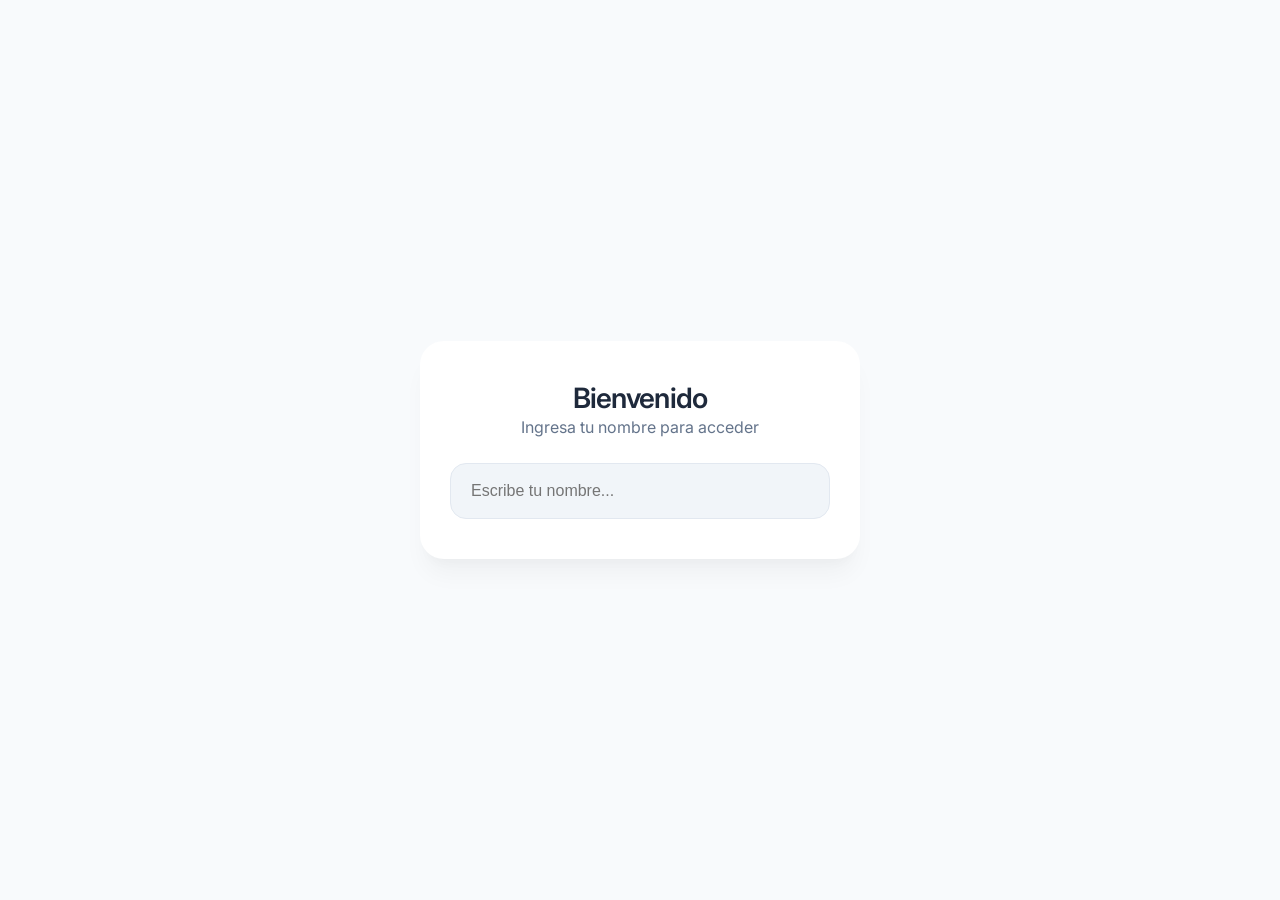
==== index.html @ 5d082486 "Add files via upload" ====
<!DOCTYPE html>
<html lang="es">
<head>
    <meta charset="UTF-8">
    <meta name="viewport" content="width=device-width, initial-scale=1.0">
    <title>Sistema de Socios | Premium</title>
    <!-- Google Fonts: Inter -->
    <link href="https://fonts.googleapis.com/css2?family=Inter:wght@300;400;600&display=swap" rel="stylesheet">
    <style>
        :root {
            --bg-color: #f8fafc;
            --card-bg: #ffffff;
            --primary: #10b981; /* Esmeralda Salud */
            --primary-dark: #059669;            --text-main: #1e293b;
            --text-muted: #64748b;
            --radius: 24px;
            --shadow: 0 20px 25px -5px rgba(0, 0, 0, 0.04), 0 10px 10px -5px rgba(0, 0, 0, 0.02);
        }

        * { box-sizing: border-box; margin: 0; padding: 0; -webkit-tap-highlight-color: transparent; }

        body {
            background-color: var(--bg-color);
            color: var(--text-main);
            font-family: 'Inter', sans-serif;
            display: flex;
            justify-content: center;            align-items: center;
            min-height: 100vh;
            padding: 20px;
        }

        .app-container {
            background: var(--card-bg);
            width: 100%;
            max-width: 440px;
            padding: 40px 30px;
            border-radius: var(--radius);
            box-shadow: var(--shadow);
        }

        /* Navegación entre pantallas */
        .screen { display: none; animation: fadeIn 0.5s ease forwards; }
        .screen.active { display: flex; flex-direction: column; gap: 24px; }

        @keyframes fadeIn {
            from { opacity: 0; transform: translateY(10px); }
            to { opacity: 1; transform: translateY(0); }
        }

        /* Tipografía */
        h1 { font-size: 1.75rem; font-weight: 600; letter-spacing: -0.025em; text-align: center; }
        p { font-size: 1rem; color: var(--text-muted); text-align: center; line-height: 1.5; }

        /* Inputs Modernos */
        .input-group { position: relative; width: 100%; }
        input {
            width: 100%;
            padding: 18px 20px;            border: 1.5px solid #e2e8f0;
            border-radius: 16px;
            font-size: 1rem;
            background: #f1f5f9;
            transition: all 0.3s;
            outline: none;
        }
        input:focus {
            background: #fff;
            border-color: var(--primary);
            box-shadow: 0 0 0 4px rgba(16, 185, 129, 0.1);
        }

        /* Resultados de búsqueda */
        .search-results {
            list-style: none;
            background: white;
            border-radius: 16px;
            margin-top: 8px;
            border: 1px solid #e2e8f0;
            overflow: hidden;
            box-shadow: var(--shadow);
            position: absolute;            width: 100%;
            z-index: 10;
        }
        .search-results li {
            padding: 15px 20px;
            cursor: pointer;
            transition: background 0.2s;
            border-bottom: 1px solid #f1f5f9;
        }
        .search-results li:hover { background: #f8fafc; color: var(--primary); }

        /* Botones */
        .btn {
            width: 100%;
            padding: 18px;
            border: none;
            border-radius: 16px;
            font-size: 1rem;
            font-weight: 600;            cursor: pointer;
            transition: all 0.3s;
            display: flex;
            justify-content: center;
            align-items: center;
            gap: 10px;        }
        .btn-primary { background: var(--primary); color: white; }
        .btn-primary:hover { background: var(--primary-dark); transform: translateY(-1px); }
        .btn-link { background: transparent; color: var(--text-muted); font-size: 0.9rem; text-decoration: underline; }

        /* Landing Premium Elements */
        .status-badge {
            background: #ecfdf5; color: #059669; padding: 8px 16px; border-radius: 100px;
            font-size: 0.8rem; font-weight: 600; display: inline-flex; align-items: center; gap: 8px; align-self: center;
        }
        .status-dot { width: 8px; height: 8px; background: #10b981; border-radius: 50%; animation: pulse 2s infinite; }
        @keyframes pulse {
            0% { transform: scale(0.95); box-shadow: 0 0 0 0 rgba(16, 185, 129, 0.7); }
            70% { transform: scale(1); box-shadow: 0 0 0 10px rgba(16, 185, 129, 0); }
            100% { transform: scale(0.95); box-shadow: 0 0 0 0 rgba(16, 185, 129, 0); }
        }
        .wa-premium-btn {
            background: #25D366; color: white; text-decoration: none; width: 100%; padding: 20px;
            border-radius: 18px; display: flex; align-items: center; justify-content: center; gap: 12px;
            font-weight: 600; box-shadow: 0 15px 30px rgba(37, 211, 102, 0.25);
        }

        .hidden { display: none !important; }
        .loader { border: 2px solid #f3f3f3; border-top: 2px solid white; border-radius: 50%; width: 16px; height: 16px; animation: spin 1s linear infinite; }
        @keyframes spin { 0% { transform: rotate(0deg); } 100% { transform: rotate(360deg); } }
    </style>
</head>
<body>

<div class="app-container">
    <!-- PANTALLA 1: LOGIN -->
    <div id="screen-login" class="screen active">
        <div>
            <h1>Bienvenido</h1>
            <p>Ingresa tu nombre para acceder</p>
        </div>
        <div class="input-group">
            <input type="text" id="search-name" placeholder="Escribe tu nombre..." autocomplete="off">
            <ul id="results" class="search-results hidden"></ul>
        </div>
        <div id="id-section" class="hidden" style="display: flex; flex-direction: column; gap: 20px;">
            <input type="password" id="user-id" placeholder="Tu ID / Contraseña">
            <button class="btn btn-primary" onclick="handleLogin()">
                <span id="btn-text">Acceder</span>
                <div id="loader" class="loader hidden"></div>
            </button>
        </div>
    </div>

    <!-- PANTALLA 2: DASHBOARD -->
    <div id="screen-dashboard" class="screen">
        <div>
            <h1 id="welcome-name">Hola</h1>
            <p>Actualiza tu número de contacto</p>        </div>
        <div class="input-group">
            <label style="font-size: 0.8rem; color: var(--text-muted); margin-bottom: 8px; display: block;">WhatsApp</label>
            <input type="tel" id="user-wa" placeholder="+54 9 ...">
        </div>
        <button class="btn btn-primary" onclick="handleUpdate()">Actualizar Datos</button>
        <button class="btn btn-link" onclick="logout()">¿No eres tú? Cerrar sesión</button>
    </div>

    <!-- PANTALLA 3: LANDING PÚBLICA -->
    <div id="screen-landing" class="screen">
        <div class="status-badge"><span class="status-dot"></span> Disponible ahora</div>
        <h1>Atención Directa</h1>
        <p>Conecta con nuestro equipo de bienestar de forma inmediata vía WhatsApp.</p>
        <a id="wa-link" href="#" class="wa-premium-btn">Iniciar Chat</a>
        <p style="font-size: 0.8rem;">Respuesta media: < 15 min</p>
    </div>
</div>

<script>
    const API_URL = "TU_URL_DE_APPS_SCRIPT"; 
    let selectedUser = null;

    // Búsqueda en tiempo real
    document.getElementById('search-name').addEventListener('input', async (e) => {
        const val = e.target.value;
        if (val.length < 3) return;
                const res = await fetch(`${API_URL}?action=search&q=${val}`);
        const users = await res.json();
        const list = document.getElementById('results');
        list.innerHTML = '';        
        users.forEach(u => {
            const li = document.createElement('li');
            li.textContent = u.nombre;
            li.onclick = () => {
                selectedUser = u;                document.getElementById('search-name').value = u.nombre;
                list.classList.add('hidden');
                document.getElementById('id-section').classList.remove('hidden');
            };
            list.appendChild(li);
        });
        list.classList.remove('hidden');
    });

    async function handleLogin() {
        const id = document.getElementById('user-id').value;
        toggleLoader(true);
        
        const res = await fetch(`${API_URL}?action=login&nombre=${selectedUser.nombre}&id=${id}`);
        const data = await res.json();

        if (data.success) {
            localStorage.setItem('user', JSON.stringify(data.user));
            showDashboard(data.user);
        } else {
            alert("ID incorrecto");
        }
        toggleLoader(false);
    }

    function showDashboard(user) {
        switchScreen('screen-dashboard');
        document.getElementById('welcome-name').textContent = `Hola, ${user.nombre.split(' ')[0]}`;
        document.getElementById('user-wa').value = user.whatsapp || '';
    }

    async function handleUpdate() {
        const id = prompt("Confirma tu ID para guardar cambios:");
        if (!id) return;        const wa = document.getElementById('user-wa').value;
        const user = JSON.parse(localStorage.getItem('user'));

        const res = await fetch(API_URL, {
            method: 'POST',            body: JSON.stringify({ action: 'update', nombre: user.nombre, id: id, whatsapp: wa })
        });
        const data = await res.json();
        if (data.success) alert("¡Actualizado con éxito!");
        else alert("ID incorrecto");
    }

    function switchScreen(id) {
        document.querySelectorAll('.screen').forEach(s => s.classList.remove('active'));
        document.getElementById(id).classList.add('active');
    }

    function toggleLoader(show) {
        document.getElementById('loader').classList.toggle('hidden', !show);
        document.getElementById('btn-text').classList.toggle('hidden', show);
    }

    function logout() {
        localStorage.clear();
        location.reload();
    }

    window.onload = async () => {
        const params = new URLSearchParams(window.location.search);
        if (params.has('public')) {
            switchScreen('screen-landing');
            const res = await fetch(`${API_URL}?action=getPublicNum`);
            const data = await res.json();
            document.getElementById('wa-link').href = `https://wa.me/${data.num}`;
        } else if (localStorage.getItem('user')) {
            showDashboard(JSON.parse(localStorage.getItem('user')));
        }
    };
</script>
</body>
</html>
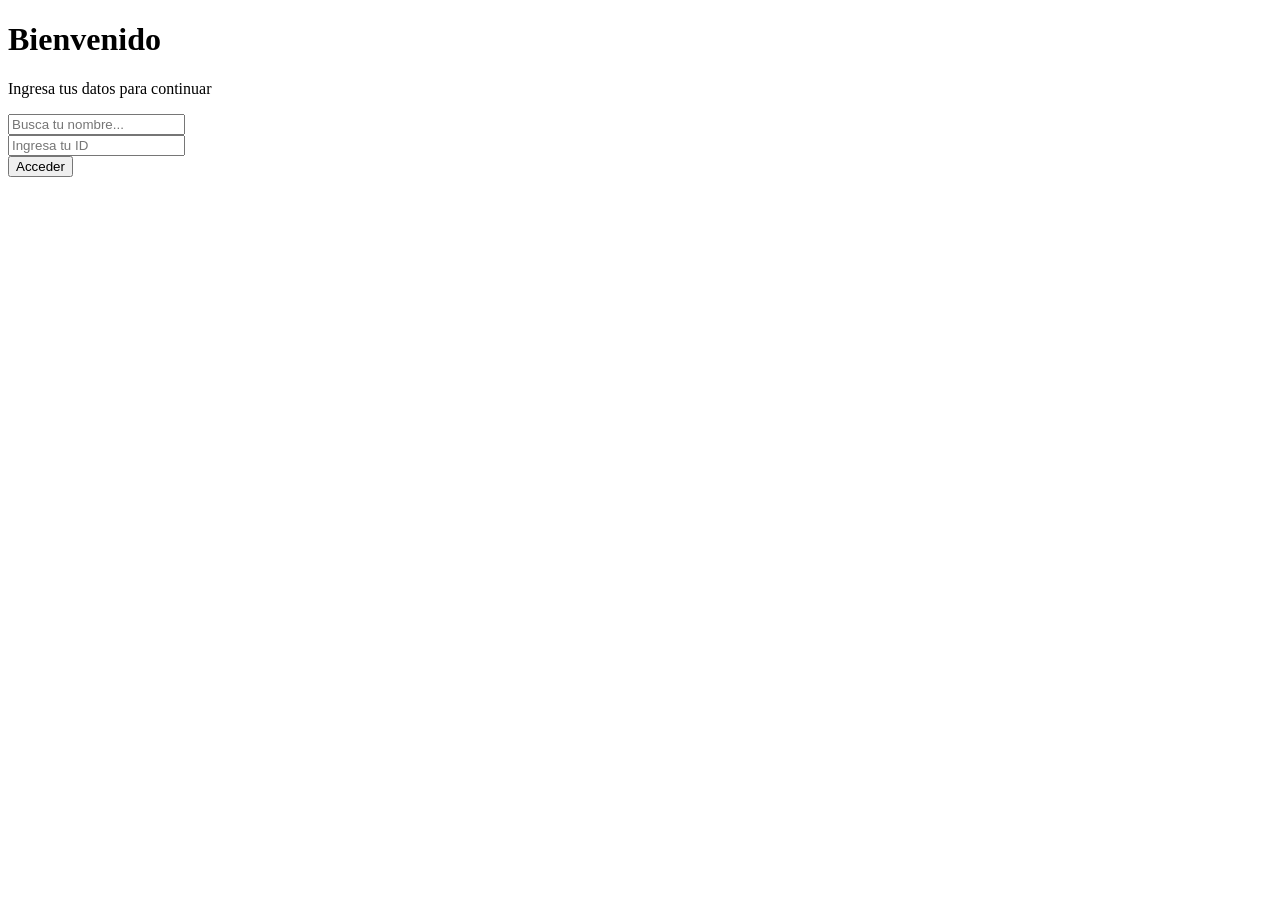
==== commit 3f918edd: "Add files via upload" ====
--- a/index.html
+++ b/index.html
@@ -3,261 +3,25 @@
 <head>
     <meta charset="UTF-8">
     <meta name="viewport" content="width=device-width, initial-scale=1.0">
-    <title>Sistema de Socios | Premium</title>
-    <!-- Google Fonts: Inter -->
-    <link href="https://fonts.googleapis.com/css2?family=Inter:wght@300;400;600&display=swap" rel="stylesheet">
-    <style>
-        :root {
-            --bg-color: #f8fafc;
-            --card-bg: #ffffff;
-            --primary: #10b981; /* Esmeralda Salud */
-            --primary-dark: #059669;            --text-main: #1e293b;
-            --text-muted: #64748b;
-            --radius: 24px;
-            --shadow: 0 20px 25px -5px rgba(0, 0, 0, 0.04), 0 10px 10px -5px rgba(0, 0, 0, 0.02);
-        }
-
-        * { box-sizing: border-box; margin: 0; padding: 0; -webkit-tap-highlight-color: transparent; }
-
-        body {
-            background-color: var(--bg-color);
-            color: var(--text-main);
-            font-family: 'Inter', sans-serif;
-            display: flex;
-            justify-content: center;            align-items: center;
-            min-height: 100vh;
-            padding: 20px;
-        }
-
-        .app-container {
-            background: var(--card-bg);
-            width: 100%;
-            max-width: 440px;
-            padding: 40px 30px;
-            border-radius: var(--radius);
-            box-shadow: var(--shadow);
-        }
-
-        /* Navegación entre pantallas */
-        .screen { display: none; animation: fadeIn 0.5s ease forwards; }
-        .screen.active { display: flex; flex-direction: column; gap: 24px; }
-
-        @keyframes fadeIn {
-            from { opacity: 0; transform: translateY(10px); }
-            to { opacity: 1; transform: translateY(0); }
-        }
-
-        /* Tipografía */
-        h1 { font-size: 1.75rem; font-weight: 600; letter-spacing: -0.025em; text-align: center; }
-        p { font-size: 1rem; color: var(--text-muted); text-align: center; line-height: 1.5; }
-
-        /* Inputs Modernos */
-        .input-group { position: relative; width: 100%; }
-        input {
-            width: 100%;
-            padding: 18px 20px;            border: 1.5px solid #e2e8f0;
-            border-radius: 16px;
-            font-size: 1rem;
-            background: #f1f5f9;
-            transition: all 0.3s;
-            outline: none;
-        }
-        input:focus {
-            background: #fff;
-            border-color: var(--primary);
-            box-shadow: 0 0 0 4px rgba(16, 185, 129, 0.1);
-        }
-
-        /* Resultados de búsqueda */
-        .search-results {
-            list-style: none;
-            background: white;
-            border-radius: 16px;
-            margin-top: 8px;
-            border: 1px solid #e2e8f0;
-            overflow: hidden;
-            box-shadow: var(--shadow);
-            position: absolute;            width: 100%;
-            z-index: 10;
-        }
-        .search-results li {
-            padding: 15px 20px;
-            cursor: pointer;
-            transition: background 0.2s;
-            border-bottom: 1px solid #f1f5f9;
-        }
-        .search-results li:hover { background: #f8fafc; color: var(--primary); }
-
-        /* Botones */
-        .btn {
-            width: 100%;
-            padding: 18px;
-            border: none;
-            border-radius: 16px;
-            font-size: 1rem;
-            font-weight: 600;            cursor: pointer;
-            transition: all 0.3s;
-            display: flex;
-            justify-content: center;
-            align-items: center;
-            gap: 10px;        }
-        .btn-primary { background: var(--primary); color: white; }
-        .btn-primary:hover { background: var(--primary-dark); transform: translateY(-1px); }
-        .btn-link { background: transparent; color: var(--text-muted); font-size: 0.9rem; text-decoration: underline; }
-
-        /* Landing Premium Elements */
-        .status-badge {
-            background: #ecfdf5; color: #059669; padding: 8px 16px; border-radius: 100px;
-            font-size: 0.8rem; font-weight: 600; display: inline-flex; align-items: center; gap: 8px; align-self: center;
-        }
-        .status-dot { width: 8px; height: 8px; background: #10b981; border-radius: 50%; animation: pulse 2s infinite; }
-        @keyframes pulse {
-            0% { transform: scale(0.95); box-shadow: 0 0 0 0 rgba(16, 185, 129, 0.7); }
-            70% { transform: scale(1); box-shadow: 0 0 0 10px rgba(16, 185, 129, 0); }
-            100% { transform: scale(0.95); box-shadow: 0 0 0 0 rgba(16, 185, 129, 0); }
-        }
-        .wa-premium-btn {
-            background: #25D366; color: white; text-decoration: none; width: 100%; padding: 20px;
-            border-radius: 18px; display: flex; align-items: center; justify-content: center; gap: 12px;
-            font-weight: 600; box-shadow: 0 15px 30px rgba(37, 211, 102, 0.25);
-        }
-
-        .hidden { display: none !important; }
-        .loader { border: 2px solid #f3f3f3; border-top: 2px solid white; border-radius: 50%; width: 16px; height: 16px; animation: spin 1s linear infinite; }
-        @keyframes spin { 0% { transform: rotate(0deg); } 100% { transform: rotate(360deg); } }
-    </style>
+    <title>Acceso Socios</title>
+    <link rel="stylesheet" href="style.css">
 </head>
 <body>
+    <div class="container">
+        <h1>Bienvenido</h1>
+        <p>Ingresa tus datos para continuar</p>
+        
+        <div class="form-group">
+            <input type="text" id="nameSearch" placeholder="Busca tu nombre..." autocomplete="off">
+            <div id="results" class="autocomplete-results hidden"></div>
+        </div>
 
-<div class="app-container">
-    <!-- PANTALLA 1: LOGIN -->
-    <div id="screen-login" class="screen active">
-        <div>
-            <h1>Bienvenido</h1>
-            <p>Ingresa tu nombre para acceder</p>
+        <div id="idSection" class="form-group hidden">
+            <input type="password" id="userId" placeholder="Ingresa tu ID">
         </div>
-        <div class="input-group">
-            <input type="text" id="search-name" placeholder="Escribe tu nombre..." autocomplete="off">
-            <ul id="results" class="search-results hidden"></ul>
-        </div>
-        <div id="id-section" class="hidden" style="display: flex; flex-direction: column; gap: 20px;">
-            <input type="password" id="user-id" placeholder="Tu ID / Contraseña">
-            <button class="btn btn-primary" onclick="handleLogin()">
-                <span id="btn-text">Acceder</span>
-                <div id="loader" class="loader hidden"></div>
-            </button>
-        </div>
+
+        <button class="btn btn-primary" id="loginBtn">Acceder</button>
     </div>
-
-    <!-- PANTALLA 2: DASHBOARD -->
-    <div id="screen-dashboard" class="screen">
-        <div>
-            <h1 id="welcome-name">Hola</h1>
-            <p>Actualiza tu número de contacto</p>        </div>
-        <div class="input-group">
-            <label style="font-size: 0.8rem; color: var(--text-muted); margin-bottom: 8px; display: block;">WhatsApp</label>
-            <input type="tel" id="user-wa" placeholder="+54 9 ...">
-        </div>
-        <button class="btn btn-primary" onclick="handleUpdate()">Actualizar Datos</button>
-        <button class="btn btn-link" onclick="logout()">¿No eres tú? Cerrar sesión</button>
-    </div>
-
-    <!-- PANTALLA 3: LANDING PÚBLICA -->
-    <div id="screen-landing" class="screen">
-        <div class="status-badge"><span class="status-dot"></span> Disponible ahora</div>
-        <h1>Atención Directa</h1>
-        <p>Conecta con nuestro equipo de bienestar de forma inmediata vía WhatsApp.</p>
-        <a id="wa-link" href="#" class="wa-premium-btn">Iniciar Chat</a>
-        <p style="font-size: 0.8rem;">Respuesta media: < 15 min</p>
-    </div>
-</div>
-
-<script>
-    const API_URL = "TU_URL_DE_APPS_SCRIPT"; 
-    let selectedUser = null;
-
-    // Búsqueda en tiempo real
-    document.getElementById('search-name').addEventListener('input', async (e) => {
-        const val = e.target.value;
-        if (val.length < 3) return;
-                const res = await fetch(`${API_URL}?action=search&q=${val}`);
-        const users = await res.json();
-        const list = document.getElementById('results');
-        list.innerHTML = '';        
-        users.forEach(u => {
-            const li = document.createElement('li');
-            li.textContent = u.nombre;
-            li.onclick = () => {
-                selectedUser = u;                document.getElementById('search-name').value = u.nombre;
-                list.classList.add('hidden');
-                document.getElementById('id-section').classList.remove('hidden');
-            };
-            list.appendChild(li);
-        });
-        list.classList.remove('hidden');
-    });
-
-    async function handleLogin() {
-        const id = document.getElementById('user-id').value;
-        toggleLoader(true);
-        
-        const res = await fetch(`${API_URL}?action=login&nombre=${selectedUser.nombre}&id=${id}`);
-        const data = await res.json();
-
-        if (data.success) {
-            localStorage.setItem('user', JSON.stringify(data.user));
-            showDashboard(data.user);
-        } else {
-            alert("ID incorrecto");
-        }
-        toggleLoader(false);
-    }
-
-    function showDashboard(user) {
-        switchScreen('screen-dashboard');
-        document.getElementById('welcome-name').textContent = `Hola, ${user.nombre.split(' ')[0]}`;
-        document.getElementById('user-wa').value = user.whatsapp || '';
-    }
-
-    async function handleUpdate() {
-        const id = prompt("Confirma tu ID para guardar cambios:");
-        if (!id) return;        const wa = document.getElementById('user-wa').value;
-        const user = JSON.parse(localStorage.getItem('user'));
-
-        const res = await fetch(API_URL, {
-            method: 'POST',            body: JSON.stringify({ action: 'update', nombre: user.nombre, id: id, whatsapp: wa })
-        });
-        const data = await res.json();
-        if (data.success) alert("¡Actualizado con éxito!");
-        else alert("ID incorrecto");
-    }
-
-    function switchScreen(id) {
-        document.querySelectorAll('.screen').forEach(s => s.classList.remove('active'));
-        document.getElementById(id).classList.add('active');
-    }
-
-    function toggleLoader(show) {
-        document.getElementById('loader').classList.toggle('hidden', !show);
-        document.getElementById('btn-text').classList.toggle('hidden', show);
-    }
-
-    function logout() {
-        localStorage.clear();
-        location.reload();
-    }
-
-    window.onload = async () => {
-        const params = new URLSearchParams(window.location.search);
-        if (params.has('public')) {
-            switchScreen('screen-landing');
-            const res = await fetch(`${API_URL}?action=getPublicNum`);
-            const data = await res.json();
-            document.getElementById('wa-link').href = `https://wa.me/${data.num}`;
-        } else if (localStorage.getItem('user')) {
-            showDashboard(JSON.parse(localStorage.getItem('user')));
-        }
-    };
-</script>
+    <script src="app.js"></script>
 </body>
 </html>
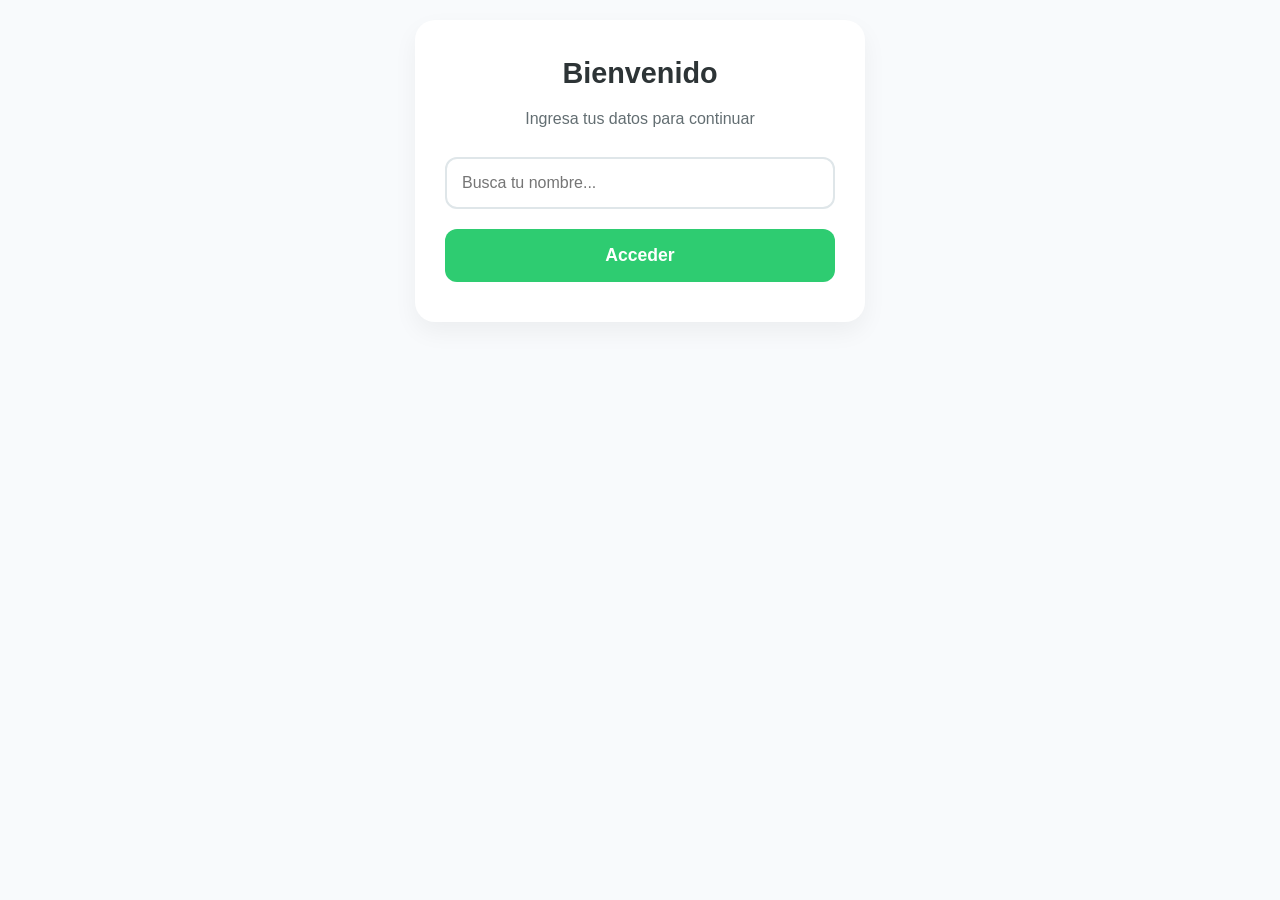
==== commit e49d69b5: "Add files via upload" ====
--- a/index.html
+++ b/index.html
@@ -4,7 +4,7 @@
     <meta charset="UTF-8">
     <meta name="viewport" content="width=device-width, initial-scale=1.0">
     <title>Acceso Socios</title>
-    <link rel="stylesheet" href="style.css">
+    <link rel="stylesheet" href="css/style.css">
 </head>
 <body>
     <div class="container">
--- a/css/style.css
+++ b/css/style.css
@@ -0,0 +1,92 @@
+:root {
+    --primary: #2ecc71;
+    --secondary: #27ae60;
+    --bg: #f8fafc;
+    --text: #2d3436;
+    --light-text: #636e72;
+    --white: #ffffff;
+    --border: #dfe6e9;
+}
+
+* { box-sizing: border-box; margin: 0; padding: 0; }body {
+    font-family: 'Segoe UI', Roboto, sans-serif;
+    background-color: var(--bg);
+    color: var(--text);
+    line-height: 1.6;
+    display: flex;
+    justify-content: center;
+    padding: 20px;
+}
+
+.container {
+    width: 100%;
+    max-width: 450px;
+    background: var(--white);
+    padding: 30px;
+    border-radius: 20px;    box-shadow: 0 10px 25px rgba(0,0,0,0.05);
+    text-align: center;
+}
+
+h1 { font-size: 1.8rem; margin-bottom: 10px; color: var(--text); }
+p { color: var(--light-text); margin-bottom: 25px; }
+
+.form-group { margin-bottom: 20px; text-align: left; position: relative; }
+
+input {
+    width: 100%;
+    padding: 15px;
+    border: 2px solid var(--border);
+    border-radius: 12px;
+    font-size: 1rem;
+    transition: 0.3s;
+}
+
+input:focus { border-color: var(--primary); outline: none; }
+
+.btn {
+    width: 100%;
+    padding: 16px;
+    border: none;
+    border-radius: 12px;
+    font-size: 1.1rem;
+    font-weight: bold;
+    cursor: pointer;
+    transition: 0.3s;
+    margin-bottom: 10px;
+}
+
+.btn-primary { background: var(--primary); color: white; }
+.btn-primary:hover { background: var(--secondary); }
+
+.btn-ghost { background: transparent; color: var(--light-text); font-size: 0.9rem; }
+
+.whatsapp-btn {
+    background: #25D366;
+    color: white;
+    text-decoration: none;
+    display: flex;
+    align-items: center;
+    justify-content: center;
+    gap: 10px;
+}
+
+.autocomplete-results {
+    position: absolute;
+    background: white;
+    width: 100%;
+    border: 1px solid var(--border);
+    border-radius: 0 0 12px 12px;
+    z-index: 10;
+    max-height: 200px;
+    overflow-y: auto;
+}
+
+.result-item {
+    padding: 12px;
+    cursor: pointer;
+    border-bottom: 1px solid var(--border);
+}
+
+.result-item:hover { background: #f1f2f6; }
+
+.hidden { display: none; }
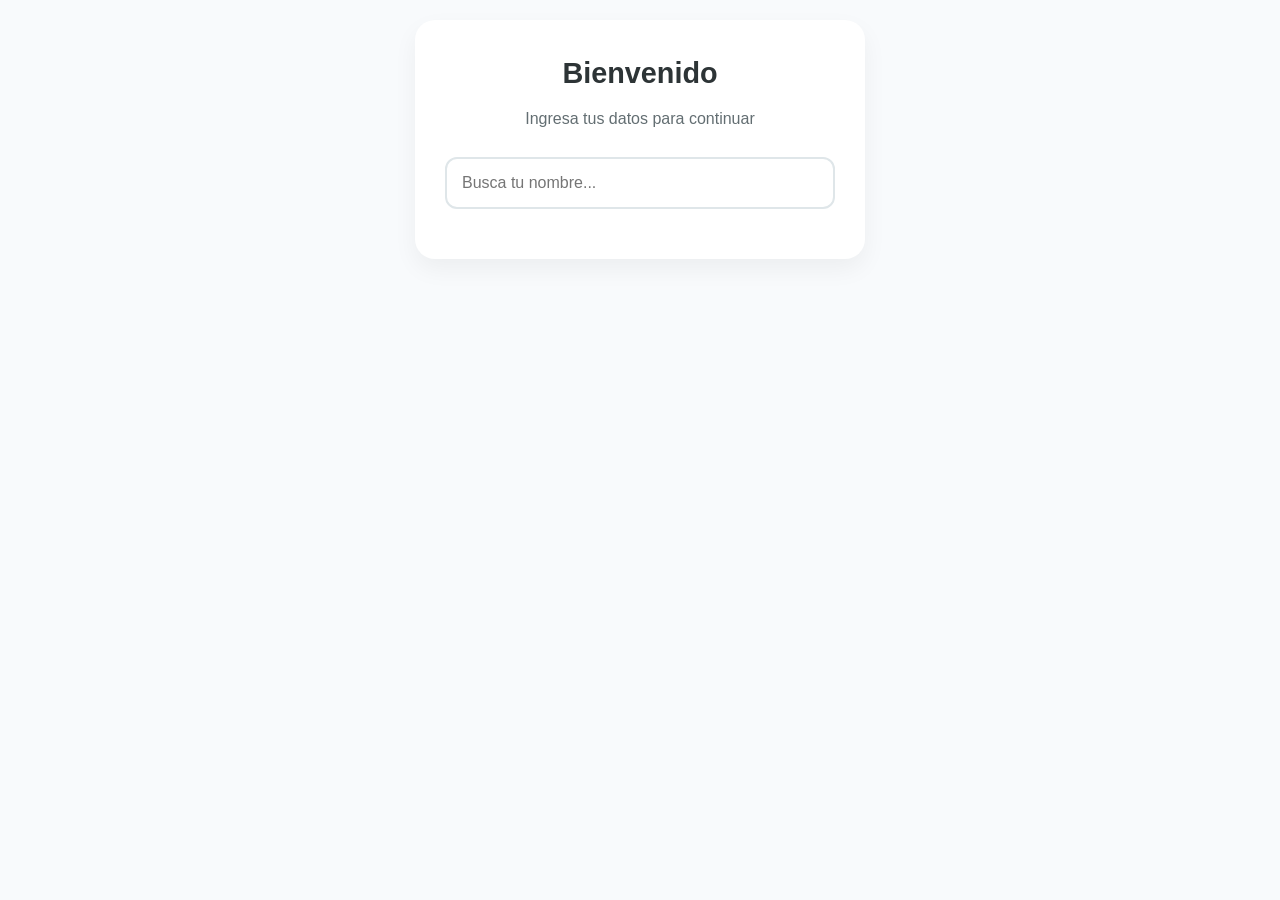
==== commit 42d023a1: "Add files via upload" ====
--- a/index.html
+++ b/index.html
@@ -1,27 +1,46 @@
 <!DOCTYPE html>
 <html lang="es">
 <head>
-    <meta charset="UTF-8">
-    <meta name="viewport" content="width=device-width, initial-scale=1.0">
-    <title>Acceso Socios</title>
-    <link rel="stylesheet" href="css/style.css">
+  <meta charset="UTF-8">
+  <meta name="viewport" content="width=device-width, initial-scale=1.0">
+  <title>Acceso Socios</title>
+  <link rel="stylesheet" href="css/style.css">
 </head>
 <body>
-    <div class="container">
-        <h1>Bienvenido</h1>
-        <p>Ingresa tus datos para continuar</p>
-        
-        <div class="form-group">
-            <input type="text" id="nameSearch" placeholder="Busca tu nombre..." autocomplete="off">
-            <div id="results" class="autocomplete-results hidden"></div>
-        </div>
+  <div class="container">
+    <h1>Bienvenido</h1>
+    <p>Ingresa tus datos para continuar</p>
 
-        <div id="idSection" class="form-group hidden">
-            <input type="password" id="userId" placeholder="Ingresa tu ID">
-        </div>
+    <div class="form-group">
+      <input
+        type="text"
+        id="nameSearch"
+        placeholder="Busca tu nombre..."
+        autocomplete="off"
+      >
+      <ul id="results"></ul>
+    </div>
 
-        <button class="btn btn-primary" id="loginBtn">Acceder</button>
+    <div class="form-group" id="idSection" style="display:none;">
+      <input
+        type="password"
+        id="userId"
+        placeholder="Ingresa tu ID"
+      >
+      <button type="button" class="btn" onclick="login()">
+        Acceder
+      </button>
     </div>
-    <script src="app.js"></script>
+  </div>
+
+  <script src="app/app.js?v=1.0.1"></script>
+  <script>
+    const searchInput = document.getElementById("nameSearch");
+    const results = document.getElementById("results");
+
+    searchInput.addEventListener("input", e => {
+      searchUsers(e.target.value, results);
+    });
+  </script>
 </body>
 </html>
